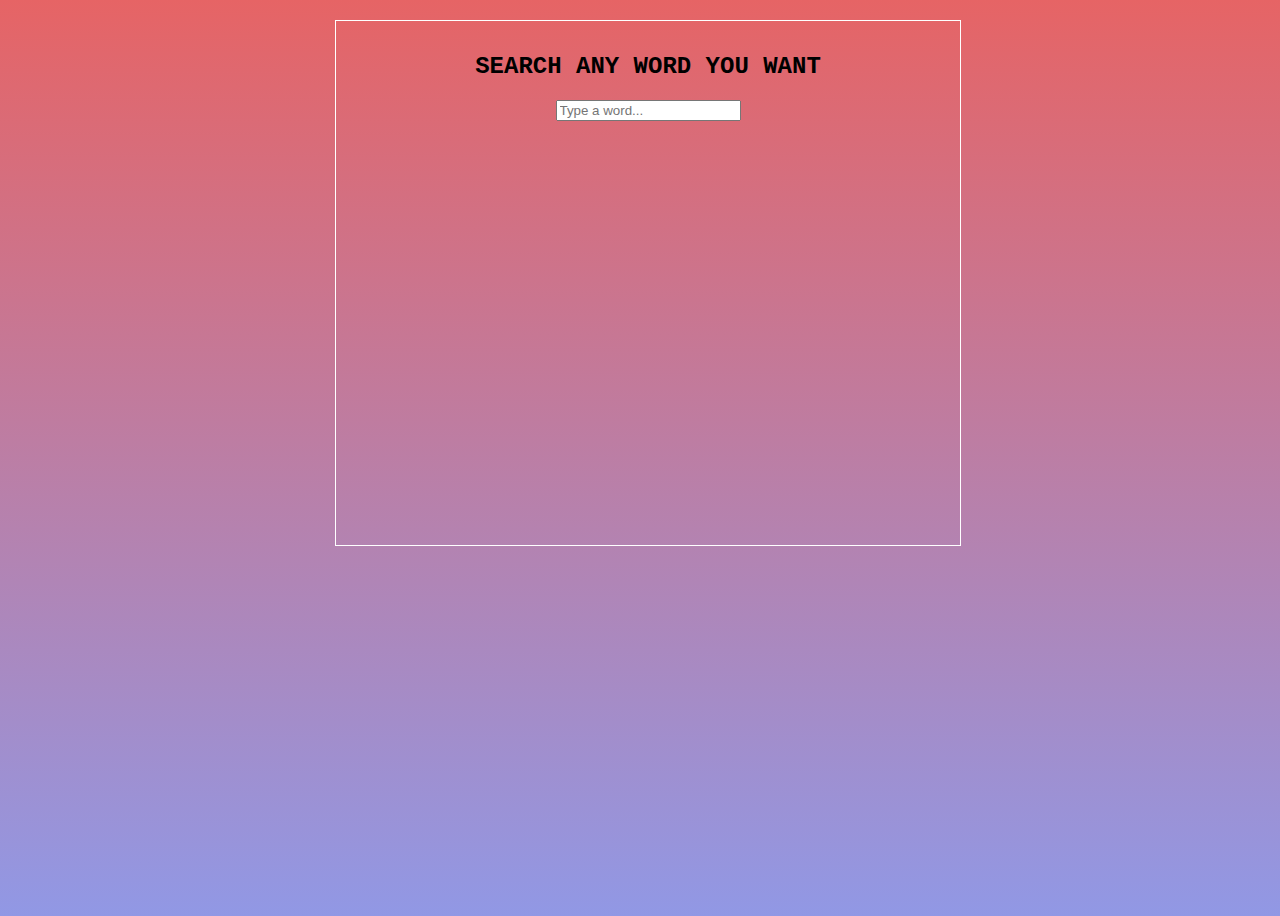
==== 10-SeventhDictionaryApp/index.html @ d41a48fa "edited file name" ====
<!DOCTYPE html>
<html lang="en">
<head>
    <meta charset="UTF-8">
    <meta http-equiv="X-UA-Compatible" content="IE=edge">
    <meta name="viewport" content="width=device-width, initial-scale=1.0">
    <link rel="stylesheet" href="style.css">
    <title>Dictionary App</title>
</head>
<body>
    
    <div class="wrapper">
        <h2 class="title">search any word you want</h2>
        <div class="search">
            <input type="text" name="" id="text" placeholder="Type a word..." onkeyup="getUse(event);">
        </div>

        <div class="result">

        </div>
    </div>

    <script src="main.js"></script>
</body>
</html>
---- 10-SeventhDictionaryApp/style.css ----
body{
    display: flex;
    justify-content: center;
    font-family: 'Courier New', Courier, monospace;
    background: linear-gradient(#e66465, #9198e5);
    background-repeat: no-repeat;
    width: 100%;
    height: 100vh;
    overflow: hidden;
}

.wrapper{
    text-align: center;
    /* justify-content: center; */
    width: 600px;
    height: 500px;
    border: 1px solid #fff;
    padding: 12px;
    margin: 12px;
}

.wrapper .title{
    text-transform: uppercase;
}
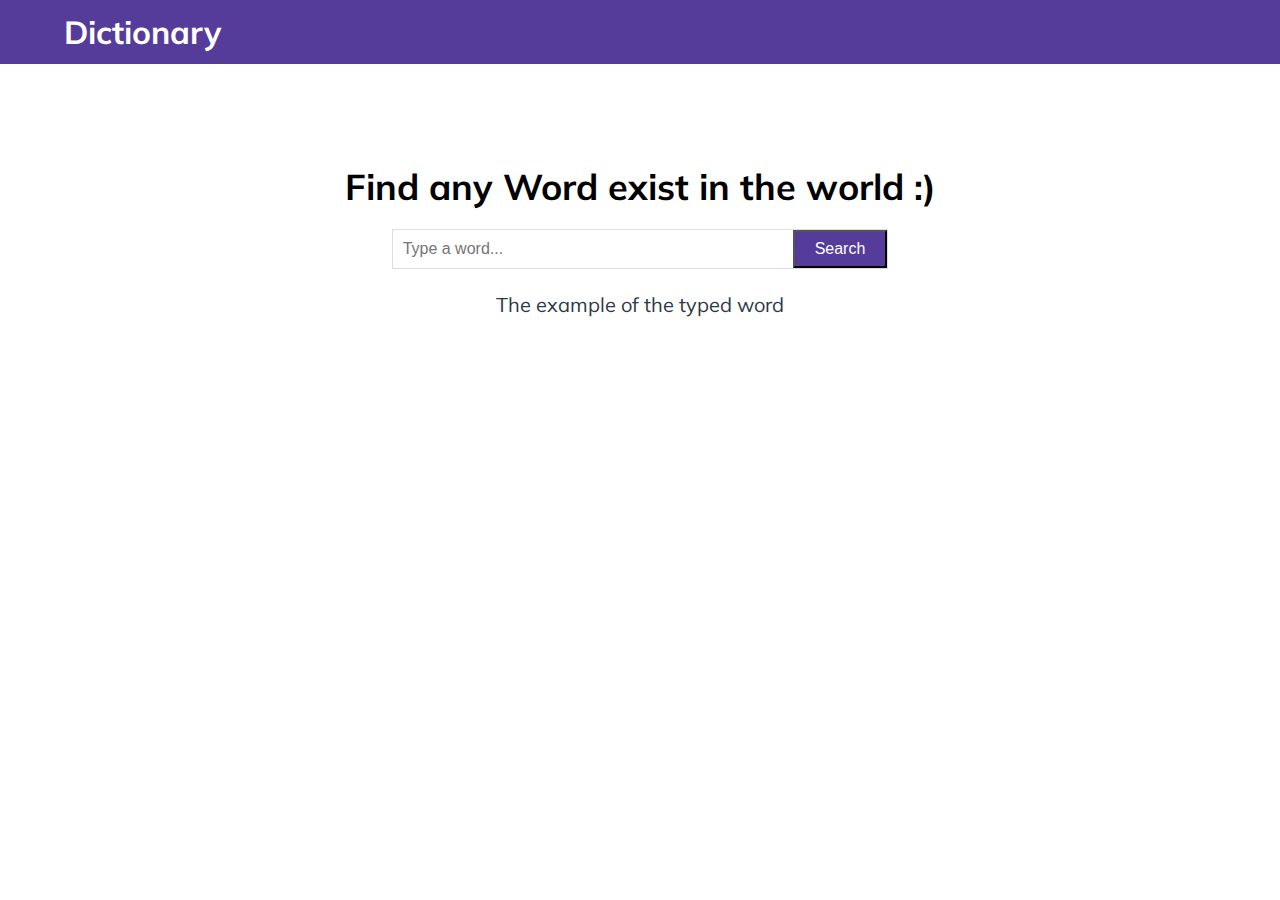
==== commit 93065b4b: "finishing html css" ====
--- a/10-SeventhDictionaryApp/index.html
+++ b/10-SeventhDictionaryApp/index.html
@@ -9,16 +9,29 @@
 </head>
 <body>
     
-    <div class="wrapper">
-        <h2 class="title">search any word you want</h2>
-        <div class="search">
-            <input type="text" name="" id="text" placeholder="Type a word..." onkeyup="getUse(event);">
+    <nav>
+        <div class="container">
+            <h1>Dictionary</h1>
         </div>
+    </nav>
 
-        <div class="result">
+    <section class="input container">
+        <h2>Find any Word exist in the world :)</h2>
+        <div class="form__wrap">
+            <div class="input__wrap">
+                <input type="text" name="" id="text" placeholder="Type a word..." onkeyup="getUse(event);">
+                <button id="search">Search</button>
+            </div>
+        </div>
+    </section>
 
-        </div>
-    </div>
+    
+    <section class="data container">
+        <span class="loading">Loading...</span>
+        <p class="def">The example of the typed word</p>
+        <div class="audio"></div>
+        <div class="not__found"></div>
+    </section>
 
     <script src="main.js"></script>
 </body>
--- a/10-SeventhDictionaryApp/style.css
+++ b/10-SeventhDictionaryApp/style.css
@@ -1,25 +1,78 @@
+@import url('https://fonts.googleapis.com/css2?family=Muli:wght@300;400&display=swap');
+*{
+    margin: 0;
+    padding: 0;
+    box-sizing: border-box;
+    /* --webkit-font-smoothing: antialised; */
+}
+body{
+    font-family: 'Muli', sans-serif;
+    min-height: 100vh;
+}
 
-body{
+.container{
+    width: 1152px;
+    max-width: 90%;
+    margin: 0 auto;
+}
+
+nav {
+    background: #553c9a;
+    color: #fff;
+    padding: 12px 0;
+}
+
+section.input {
+    padding-top: 100px;
+}
+
+h2 {
+    text-align: center;
+    font-size: 36px;
+}
+
+.form__wrap {
     display: flex;
     justify-content: center;
-    font-family: 'Courier New', Courier, monospace;
-    background: linear-gradient(#e66465, #9198e5);
-    background-repeat: no-repeat;
-    width: 100%;
-    height: 100vh;
-    overflow: hidden;
 }
 
-.wrapper{
-    text-align: center;
-    /* justify-content: center; */
-    width: 600px;
-    height: 500px;
-    border: 1px solid #fff;
-    padding: 12px;
-    margin: 12px;
+.input__wrap{
+    display: flex;
+    align-items: center;
+    border: 1px solid #ddd;
+    margin-top: 20px;
 }
 
-.wrapper .title{
-    text-transform: uppercase;
+input {
+    border: none;
+    padding: 10px;
+    font-size: 16px;
+    min-width: 400px;
+    outline: none;
+}
+
+button {
+    background: #553c9a;
+    color: #fff;
+    height: 100%;
+    font-size: 16px;
+    padding: 0 20px;
+    cursor: pointer;
+}
+
+section.data {
+    max-width: 600px;
+    margin: 0 auto;
+    margin-top: 20px;
+    text-align: center;
+}
+
+.loading {
+    display: none;
+}
+
+section.data p.def {
+    font-size: 20px;
+    color: #2d3748;
+    line-height: 1.6;
 }